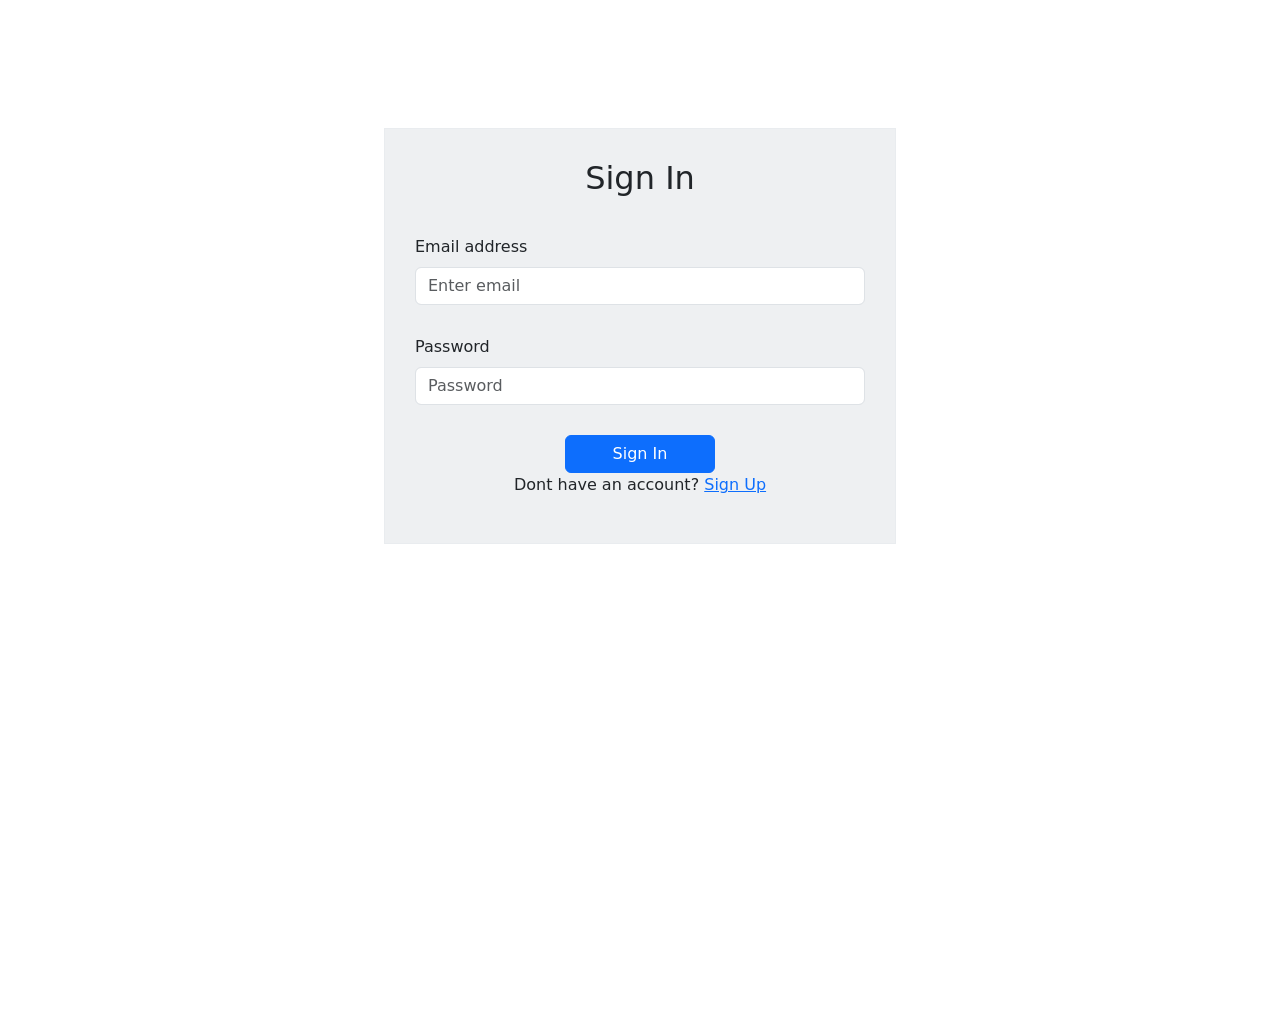
==== SignIn.html @ a3da9cfa "initial commit" ====
<!DOCTYPE html>
<html lang="en">

<head>
    <meta charset="UTF-8">
    <meta name="viewport" content="width=device-width, initial-scale=1.0">
    <title>Responsive Signup and Signin Page with JavaScript Validations</title>

    <link href="https://cdn.jsdelivr.net/npm/bootstrap@5.3.8/dist/css/bootstrap.min.css" rel="stylesheet">
    <link rel="stylesheet" href="/css/style.css">
</head>

<body>

    <form onsubmit="login(event)">
        <div class=" container-input1">
            <div class="row">
                <h2 class="cntr">Sign In</h2>

            </div>
            <div class="row">

                <div class="col-md-12 form-group label-gap">
                    <label class="form-label text_label">Email address</label>
                    <input type="email" class="form-control" id="email" autocomplete="email" placeholder="Enter email"
                        required>

                </div>
            </div>
            <div class="row">



                <div class=" col-md-12 form-group label-gap">
                    <label class="form-label text_label">Password</label>
                    <input type="password" class="form-control" autocomplete="current-password" id="password"
                        placeholder="Password" required>
                </div>
            </div>
            <div class=" d-grid  col-md-6 col-lg-4 mx-auto input-btn">
                <button type="submit" class="btn btn-primary d-grid">Sign In</button>
            </div>








    </form>
    <p class="cntr">Dont have an account? <a href="/SignUp.html">Sign Up</a></p>
    <script src="/js/index.js"></script>
    <script src="https://cdn.jsdelivr.net/npm/bootstrap@5.3.8/dist/js/bootstrap.bundle.min.js"></script>
</body>

</html>
---- css/style.css ----
.text_label{
        font-weight: 500;
}

.input-btn{
        margin-top: 30px;
}
.cntr{
    text-align: center;
}
.container-input{
    padding: 30px;
    border: 1px solid #e9ecef;
    margin-top: 10%;
    background: #e9ecefc7;
    margin-left: 10%;
    margin-right: 10%;
}
.container-input1{
    padding: 30px;
    border: 1px solid #e9ecef;
    margin-top: 10%;
    background: #e9ecefc7;
    margin-left: 30%;
    margin-right: 30%;
}
.label-gap{
    margin-top: 30px;
}


* {
    margin: 0;
    padding: 0;
    box-sizing: border-box;
}

body {
    min-height: 100vh;

}


.container {
    margin-left: 10%;
    margin-right: 10%;
}

header {
    display: flex;
    flex-direction: row;
    justify-content: space-between;
    align-items: center;
    padding: 15px;
    /* border-bottom: 1px solid red; */

}

.header_items ul {
    position: absolute;
    display: flex;
    flex-direction: column;
    justify-content: center;
    align-items: center;
    gap: 12px;
    list-style: none;
    top: -300px;
    right: 0;
    width: 325px;
    /* transition: 0.3s; */

}



.header_items ul.show {
    top: 60px;
    top: 60px;
    background: #f5f5f5;
    box-shadow: 1px 2px 1px 1px #ccc;
    /* background: #ffffff;
    width: 100%;
    padding: 30px;
    gap: 39px;
    border-bottom: 1px solid gray;

    box-shadow: 0px 1px 6px 1px gray; */
}

ul.show.li {
    padding: 10px;

}

.header_items li a {
    text-decoration: none;
    color: #333333d6;
    font-size: 17px;
    font-family: sans-serif;
    font-weight: 600;
}


.booknow_btn {

    display: none;
}




.brand {
    flex: 8;
    display: flex;

    align-items: center;
    gap: 5px;
}


.brand_img {
    max-width: 30%;
    border-radius: 8px;
}

.header_items {
    flex: 5;
}



.home {
    display: flex;
    flex-direction: column;
    justify-content: center;
    align-items: center;
    gap: 20px;
    margin-top: 10%;
    margin-bottom: 10%;

}

.home_main {
    /* flex: 1; */
    display: flex;
    flex-direction: column;
    gap: 25px;
}

.home_imgblk {
    /* flex: 1; */
    display: flex;
    justify-content: center;

}

.home_img {
    max-width: 75%;
    border-radius: 5%;
    align-items: center;
}


span {
    color: #f5a80c;
}

.home_btn {
    width: 100%;
    padding: 10px;
    color: #f5a80c;
    font-family: sans-serif;
    border: 1px solid #f5a80c;
    background-color: white;
    border-radius: 5px;
    font-size: 15px;
    font-weight: 600;
}

.home_btn:hover {
    background-color: #f5690c;
    color: white;
}

.home_btn:hover {
    cursor: pointer;
}

.destination_card {
    display: flex;
    flex-direction: column;
    padding: 10px;
    gap: 15px;

}


.destination_blk {
    display: grid;
    grid-template-rows: 1fr 1fr 1fr;
}


.contact {
    display: flex;
    flex-direction: column;
    width: 100%;
}


.input_control {
    padding: 10px;
    margin-top: 10px;
    margin-bottom: 25px;
}


.contact_container {
    display: flex;
    justify-content: center;
    background-color: #f5a80c;
    border-radius: 5px;
    margin-top: 10%;
    margin-bottom: 10%;
    color: white;
    padding: 6px;
}


.contact_hd {
    margin-bottom: 40px;
    margin-top: 40px;
    font-family: sans-serif;
}


.view_btn {
    max-width: 35%;
    padding: 10px;
    color: #f5a80c;
    font-family: sans-serif;
    border: 1px solid #f5a80c;
    background-color: white;
    border-radius: 5px;
}

.view_btn:hover {
    background-color: #f5690c;
    color: white;
}

/* .submit_btn{
    padding: 10px;
    background-color: #f5860c;
    color: white;
    border: none;
    border-radius: 2px;
} */


.submit_btn {
    max-width: 35%;
    padding: 10px;
    color: #f5a80c;
    font-family: sans-serif;
    border: 1px solid #f5a80c;
    background-color: white;
    border-radius: 5px;
    font-size: 15px;
    font-weight: 600;
}

.submit_btn:hover {
    background-color: #f5690c;
    color: white;
}

.about {
    background: #f5f5f5;
    padding: 20px;
    margin-bottom: 5%;
    margin-top: 5%;
    padding-bottom: 5%;
    padding-top: 5%;
}

.about_text {
    margin-top: 20px;
    margin-bottom: 20px;
}

.icon_text {
    font-size: 15px;
    font-weight: 600;
    font-family: sans-serif;

}


.icon_style {
    color: #f5690c;
    font-size: 10px;
    padding: 5px;
}

.about ul {
    list-style: none;
}

.footer {
    display: flex;
    justify-content: space-around;
    background: #eeeeee;
    color: #f5a80c;
    padding: 20px;
}

.destination_text {
    margin-bottom: 10px;

}

h1 {
    font-size: 25px;
}

.right_sec {
    font-size: 12px;
}

@media (min-width: 769px) and (max-width: 1024px) {



    .menu {
        display: none;
    }

    .header_items ul {
        position: static;
        display: flex;
        flex-direction: row;
        justify-content: center;
        align-items: center;
        gap: 30px;
        list-style: none;
        width: auto;
        transition: none;
    }

    .booknow_btn {
        flex: 1;
        text-decoration: none;
        color: white;
        background-color: #f5a80c;
        padding: 8px;
        border-radius: 5px;
        font-family: sans-serif;
        padding-left: 15px;
        padding-right: 15px;
        border: none;
        display: inline-block;

    }

    .booknow_btn:hover{
        cursor: pointer;
        background-color: rgb(255, 81, 0);
    }

   

    .brand {
        flex: 1;
        display: flex;

        align-items: center;
        gap: 5px;
    }

    .container {
        margin-left: 15%;
        margin-right: 15%;
    }

}

@media(min-width:1025px) {

    .menu {
        display: none;
    }

    .header_items ul {
        position: static;
        display: flex;
        flex-direction: row;
        justify-content: center;
        align-items: center;
        gap: 30px;
        list-style: none;
        width: auto;
        transition: none;
    }

    .booknow_btn {
        flex: 1;
        text-decoration: none;
        color: white;
        background-color: #f5a80c;
        padding: 8px;
        border-radius: 5px;
        font-family: sans-serif;
        padding-left: 15px;
        padding-right: 15px;
        border: none;
        display: inline-block;

    }
    .brand {
        flex: 1;
        display: flex;

        align-items: center;
        gap: 5px;
    }

    .home {
        display: flex;
        flex-direction: row;
        justify-content: center;
        align-items: center;
        gap: 20px;
        margin-top: 10%;
        margin-bottom: 10%;

    }

    .home_main {
        flex: 1;
    }

    .home_imgblk {
        flex: 1;
    }

    .home_btn {

        max-width: 35%;
        padding: 10px;
        color: #f5a80c;
        font-family: sans-serif;
        border: 1px solid #f5a80c;
        background-color: white;
        border-radius: 5px;
        font-size: 15px;
        font-weight: 600;
    }

    h1 {
        font-size: 2rem;
    }

    .destination_blk {
        display: grid;
        grid-template-columns: 1fr 1fr 1fr;
        grid-template-rows: 1fr;
    }

    .contact_container {
        padding: 60px;
    }

    .contact {
        max-width: 60%;
    }

    .icon_style {


        font-size: 1.2rem;
        padding: 10px;
    }

    .right_sec {
        font-size: 1rem;
    }
}
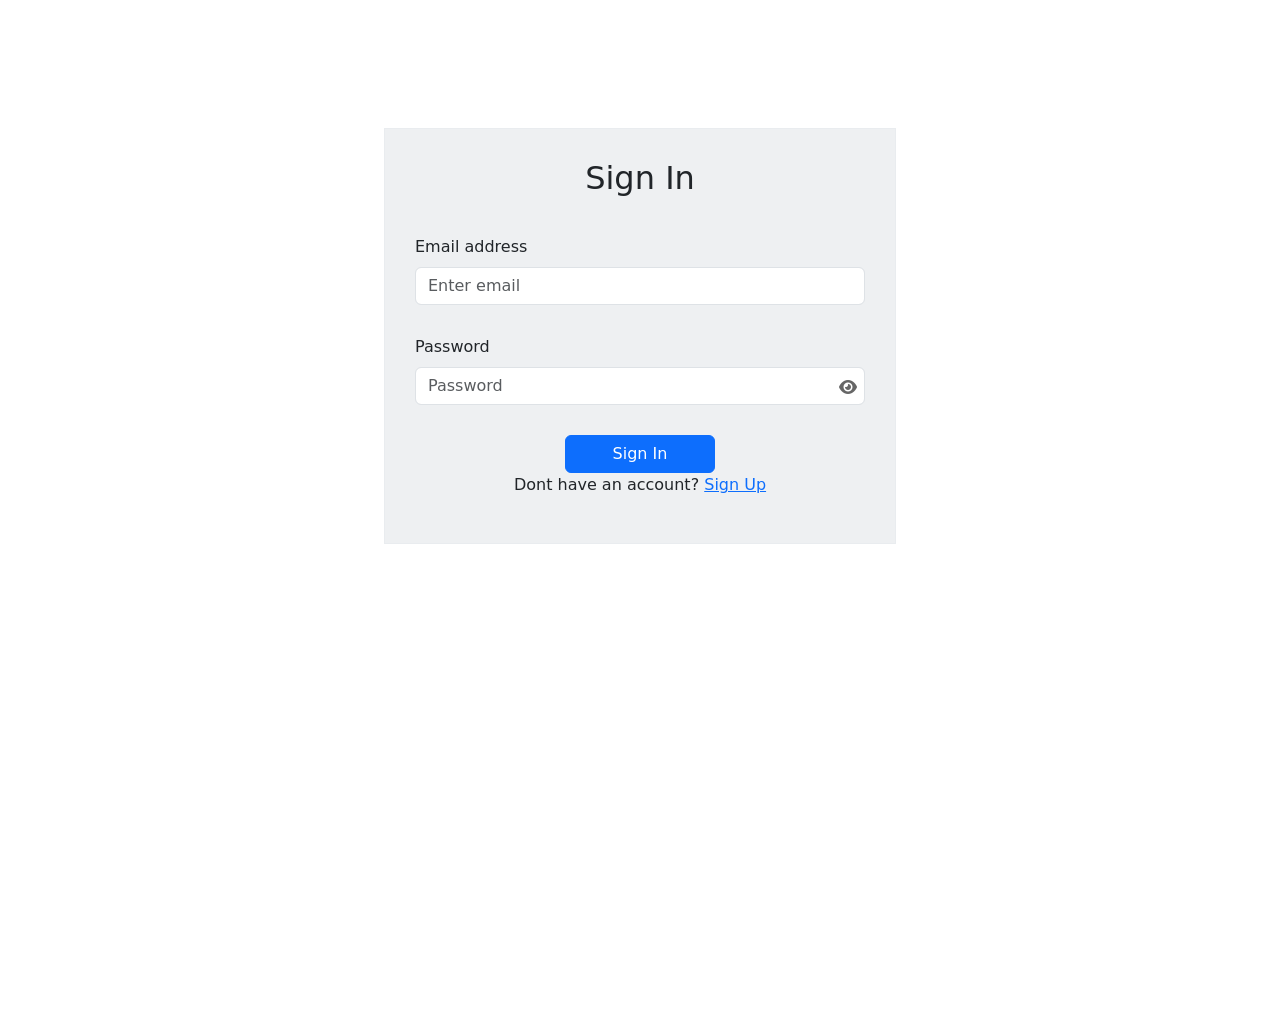
==== commit c16049bb: "hide and show password" ====
--- a/SignIn.html
+++ b/SignIn.html
@@ -7,6 +7,8 @@
     <title>Responsive Signup and Signin Page with JavaScript Validations</title>
 
     <link href="https://cdn.jsdelivr.net/npm/bootstrap@5.3.8/dist/css/bootstrap.min.css" rel="stylesheet">
+    <link rel="stylesheet" href="https://cdnjs.cloudflare.com/ajax/libs/font-awesome/6.5.1/css/all.min.css">
+
     <link rel="stylesheet" href="/css/style.css">
 </head>
 
@@ -31,10 +33,12 @@
 
 
 
-                <div class=" col-md-12 form-group label-gap">
+                <div class=" col-md-12 form-group label-gap password-box">
                     <label class="form-label text_label">Password</label>
                     <input type="password" class="form-control" autocomplete="current-password" id="password"
                         placeholder="Password" required>
+                    <span><i class="fa-solid fa-eye" id="toggleEye" onclick="togglePassword()"></i></span>
+
                 </div>
             </div>
             <div class=" d-grid  col-md-6 col-lg-4 mx-auto input-btn">
--- a/css/style.css
+++ b/css/style.css
@@ -1,14 +1,16 @@
-.text_label{
-        font-weight: 500;
-}
-
-.input-btn{
-        margin-top: 30px;
-}
-.cntr{
+.text_label {
+    font-weight: 500;
+}
+
+.input-btn {
+    margin-top: 30px;
+}
+
+.cntr {
     text-align: center;
 }
-.container-input{
+
+.container-input {
     padding: 30px;
     border: 1px solid #e9ecef;
     margin-top: 10%;
@@ -16,7 +18,8 @@
     margin-left: 10%;
     margin-right: 10%;
 }
-.container-input1{
+
+.container-input1 {
     padding: 30px;
     border: 1px solid #e9ecef;
     margin-top: 10%;
@@ -24,9 +27,38 @@
     margin-left: 30%;
     margin-right: 30%;
 }
-.label-gap{
+
+.label-gap {
     margin-top: 30px;
 }
+
+.password-box {
+    position: relative;
+
+}
+
+.confirmpassword-box {
+    position: relative;
+
+}
+
+#toggleEye {
+    position: absolute;
+    right: 20px;
+    top: 74%;
+    transform: translateY(-50%);
+    cursor: pointer;
+    color: #666;
+}
+#toggleEyeConfirm {
+    position: absolute;
+    right: 20px;
+    top: 74%;
+    transform: translateY(-50%);
+    cursor: pointer;
+    color: #666;
+}
+
 
 
 * {
@@ -363,12 +395,12 @@
 
     }
 
-    .booknow_btn:hover{
+    .booknow_btn:hover {
         cursor: pointer;
         background-color: rgb(255, 81, 0);
     }
 
-   
+
 
     .brand {
         flex: 1;
@@ -417,6 +449,7 @@
         display: inline-block;
 
     }
+
     .brand {
         flex: 1;
         display: flex;
